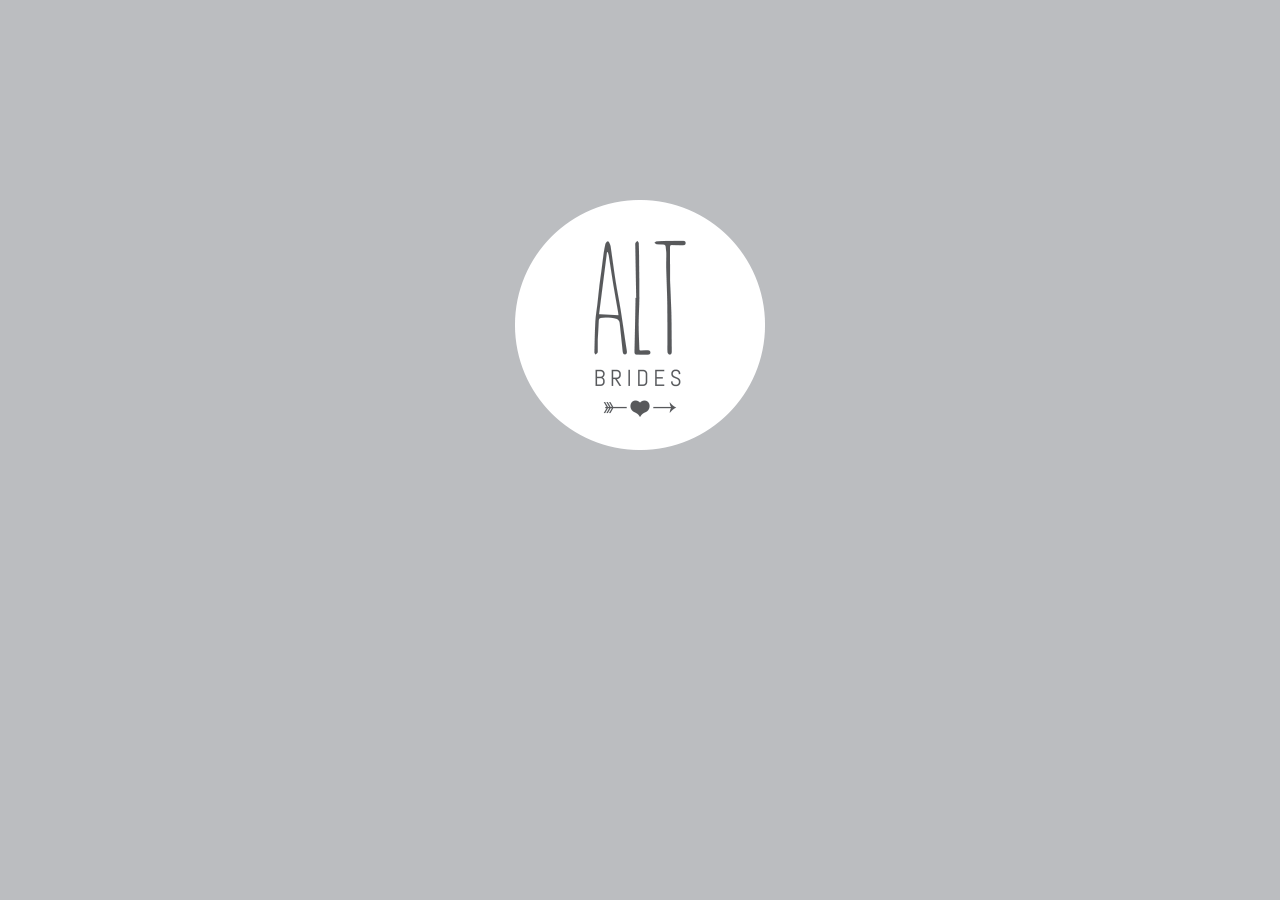
==== index.html @ ce3ed8e2 "updated html" ====
<!DOCTYPE html>
<html>
  <head>
    <meta charset='utf-8'>
    <meta http-equiv="X-UA-Compatible" content="chrome=1">
    <link href='https://fonts.googleapis.com/css?family=Chivo:900' rel='stylesheet' type='text/css'>
    <link rel="stylesheet" type="text/css" href="stylesheets/stylesheet.css" media="screen">
    <link rel="stylesheet" type="text/css" href="stylesheets/pygment_trac.css" media="screen">
    <link rel="stylesheet" type="text/css" href="stylesheets/print.css" media="print">
    <!--[if lt IE 9]>
    <script src="//html5shiv.googlecode.com/svn/trunk/html5.js"></script>
    <![endif]-->
    <title>Alt.Brides</title>
  </head>

  <body>
    <div id="container">
      <div class="inner">
        <header class="welcome">
          <img src="images/alt-logo.png">
        </header>
    </div>
  </body>
</html>
---- stylesheets/stylesheet.css ----
/* http://meyerweb.com/eric/tools/css/reset/
   v2.0 | 20110126
   License: none (public domain)
*/
html, body, div, span, applet, object, iframe,
h1, h2, h3, h4, h5, h6, p, blockquote, pre,
a, abbr, acronym, address, big, cite, code,
del, dfn, em, img, ins, kbd, q, s, samp,
small, strike, strong, sub, sup, tt, var,
b, u, i, center,
dl, dt, dd, ol, ul, li,
fieldset, form, label, legend,
table, caption, tbody, tfoot, thead, tr, th, td,
article, aside, canvas, details, embed,
figure, figcaption, footer, header, hgroup,
menu, nav, output, ruby, section, summary,
time, mark, audio, video {
	margin: 0;
	padding: 0;
	border: 0;
	font-size: 100%;
	font: inherit;
	vertical-align: baseline;
}
/* HTML5 display-role reset for older browsers */
article, aside, details, figcaption, figure,
footer, header, hgroup, menu, nav, section {
	display: block;
}
body {
	line-height: 1;
}
ol, ul {
	list-style: none;
}
blockquote, q {
	quotes: none;
}
blockquote:before, blockquote:after,
q:before, q:after {
	content: '';
	content: none;
}
table {
	border-collapse: collapse;
	border-spacing: 0;
}

/* LAYOUT STYLES */
body {
  font-size: 1em;
  line-height: 1.5;
  background: #BBBDC0;
  font-family: 'Helvetica Neue', Helvetica, Arial, serif;
  text-shadow: 0 1px 0 rgba(255, 255, 255, 0.8);
  color: #6d6d6d;
}

a {
  color: #d5000d;
}
a:hover {
  color: #c5000c;
}

header {
  padding-top: 200px;
  padding-bottom: 25px;
}

header.welcome{
  text-align: center;
  color:#555;
}

header h1 {
  font-family:'Helvetica Neue', Helvetica, Arial, serif;
  letter-spacing: -1px;
  font-size: 48px;
  color: #303030;
  line-height: 1.2;
}

header h2 {
  letter-spacing: -1px;
  font-size: 24px;
  color: #aaa;
  font-weight: normal;
  line-height: 1.3;
}

#container {
  min-height: 595px;
}

.inner {
  width: 620px;
  margin: 0 auto;
}

#container .inner img {
  max-width: 100%;
}

#downloads {
  margin-bottom: 40px;
}

a.button {
  -moz-border-radius: 30px;
  -webkit-border-radius: 30px;
  border-radius: 30px;
  border-top: solid 1px #cbcbcb;
  border-left: solid 1px #b7b7b7;
  border-right: solid 1px #b7b7b7;
  border-bottom: solid 1px #b3b3b3;
  color: #303030;
  line-height: 25px;
  font-weight: bold;
  font-size: 15px;
  padding: 12px 8px 12px 8px;
  display: block;
  float: left;
  width: 179px;
  margin-right: 14px;
  background: #fdfdfd; /* Old browsers */
  background: -moz-linear-gradient(top,  #fdfdfd 0%, #f2f2f2 100%); /* FF3.6+ */
  background: -webkit-gradient(linear, left top, left bottom, color-stop(0%,#fdfdfd), color-stop(100%,#f2f2f2)); /* Chrome,Safari4+ */
  background: -webkit-linear-gradient(top,  #fdfdfd 0%,#f2f2f2 100%); /* Chrome10+,Safari5.1+ */
  background: -o-linear-gradient(top,  #fdfdfd 0%,#f2f2f2 100%); /* Opera 11.10+ */
  background: -ms-linear-gradient(top,  #fdfdfd 0%,#f2f2f2 100%); /* IE10+ */
  background: linear-gradient(top,  #fdfdfd 0%,#f2f2f2 100%); /* W3C */
  filter: progid:DXImageTransform.Microsoft.gradient( startColorstr='#fdfdfd', endColorstr='#f2f2f2',GradientType=0 ); /* IE6-9 */
  -webkit-box-shadow: 10px 10px 5px #888;
  -moz-box-shadow: 10px 10px 5px #888;
  box-shadow: 0px 1px 5px #e8e8e8;
}
a.button:hover {
  border-top: solid 1px #b7b7b7;
  border-left: solid 1px #b3b3b3;
  border-right: solid 1px #b3b3b3;
  border-bottom: solid 1px #b3b3b3;
  background: #fafafa; /* Old browsers */
  background: -moz-linear-gradient(top,  #fdfdfd 0%, #f6f6f6 100%); /* FF3.6+ */
  background: -webkit-gradient(linear, left top, left bottom, color-stop(0%,#fdfdfd), color-stop(100%,#f6f6f6)); /* Chrome,Safari4+ */
  background: -webkit-linear-gradient(top,  #fdfdfd 0%,#f6f6f6 100%); /* Chrome10+,Safari5.1+ */
  background: -o-linear-gradient(top,  #fdfdfd 0%,#f6f6f6 100%); /* Opera 11.10+ */
  background: -ms-linear-gradient(top,  #fdfdfd 0%,#f6f6f6 100%); /* IE10+ */
  background: linear-gradient(top,  #fdfdfd 0%,#f6f6f6, 100%); /* W3C */
  filter: progid:DXImageTransform.Microsoft.gradient( startColorstr='#fdfdfd', endColorstr='#f6f6f6',GradientType=0 ); /* IE6-9 */
}

a.button span {
  padding-left: 50px;
  display: block;
  height: 23px;
}

#download-zip span {
  background: transparent url(../images/zip-icon.png) 12px 50% no-repeat;
}
#download-tar-gz span {
  background: transparent url(../images/tar-gz-icon.png) 12px 50% no-repeat;
}
#view-on-github span {
  background: transparent url(../images/octocat-icon.png) 12px 50% no-repeat;
}
#view-on-github {
  margin-right: 0;
}

code, pre {
  font-family: Monaco, "Bitstream Vera Sans Mono", "Lucida Console", Terminal;
  color: #222;
  margin-bottom: 30px;
  font-size: 14px;
}

code {
  background-color: #f2f2f2;
  border: solid 1px #ddd;
  padding: 0 3px;
}

pre {
  padding: 20px;
  background: #303030;
  color: #f2f2f2;
  text-shadow: none;
  overflow: auto;
}
pre code {
  color: #f2f2f2;
  background-color: #303030;
  border: none;
  padding: 0;
}

ul, ol, dl {
  margin-bottom: 20px;
}


/* COMMON STYLES */

hr {
  height: 1px;
  line-height: 1px;
  margin-top: 1em;
  padding-bottom: 1em;
  border: none;
  background: transparent url('../images/hr.png') 50% 0 no-repeat;
}

strong {
  font-weight: bold;
}

em {
  font-style: italic;
}

table {
  width: 100%;
  border: 1px solid #ebebeb;
}

th {
  font-weight: 500;
}

td {
  border: 1px solid #ebebeb;
  text-align: center;
  font-weight: 300;
}

form {
  background: #f2f2f2;
  padding: 20px;

}


/* GENERAL ELEMENT TYPE STYLES */

h1 {
  font-size: 32px;
}

h2 {
  font-size: 22px;
  font-weight: bold;
  color: #303030;
  margin-bottom: 8px;
}

h3 {
  color: #d5000d;
  font-size: 18px;
  font-weight: bold;
  margin-bottom: 8px;
}

h4 {
  font-size: 16px;
  color: #303030;
  font-weight: bold;
}

h5 {
  font-size: 1em;
  color: #303030;
}

h6 {
  font-size: .8em;
  color: #303030;
}

p {
  font-weight: 300;
  margin-bottom: 20px;
}

a {
  text-decoration: none;
}

p a {
  font-weight: 400;
}

blockquote {
  font-size: 1.6em;
  border-left: 10px solid #e9e9e9;
  margin-bottom: 20px;
  padding: 0 0 0 30px;
}

ul li {
  list-style: disc inside;
  padding-left: 20px;
}

ol li {
  list-style: decimal inside;
  padding-left: 3px;
}

dl dt {
  color: #303030;
}

footer {
  background: transparent url('../images/hr.png') 0 0 no-repeat;
  margin-top: 40px;
  padding-top: 20px;
  padding-bottom: 30px;
  font-size: 13px;
  color: #aaa;
}

footer a {
  color: #666;
}
footer a:hover {
  color: #444;
}

/* MISC */
.clearfix:after {
  clear: both;
  content: '.';
  display: block;
  visibility: hidden;
  height: 0;
}

.clearfix {display: inline-block;}
* html .clearfix {height: 1%;}
.clearfix {display: block;}

/* #Media Queries
================================================== */

/* Smaller than standard 960 (devices and browsers) */
@media only screen and (max-width: 959px) {}

/* Tablet Portrait size to standard 960 (devices and browsers) */
@media only screen and (min-width: 768px) and (max-width: 959px) {}

/* All Mobile Sizes (devices and browser) */
@media only screen and (max-width: 767px) {
  header {
    padding-top: 10px;
    padding-bottom: 10px;
  }
  #downloads {
    margin-bottom: 25px;
  }
  #download-zip, #download-tar-gz {
    display: none;
  }
  .inner {
    width: 94%;
    margin: 0 auto;
  }
}

/* Mobile Landscape Size to Tablet Portrait (devices and browsers) */
@media only screen and (min-width: 480px) and (max-width: 767px) {}

/* Mobile Portrait Size to Mobile Landscape Size (devices and browsers) */
@media only screen and (max-width: 479px) {}
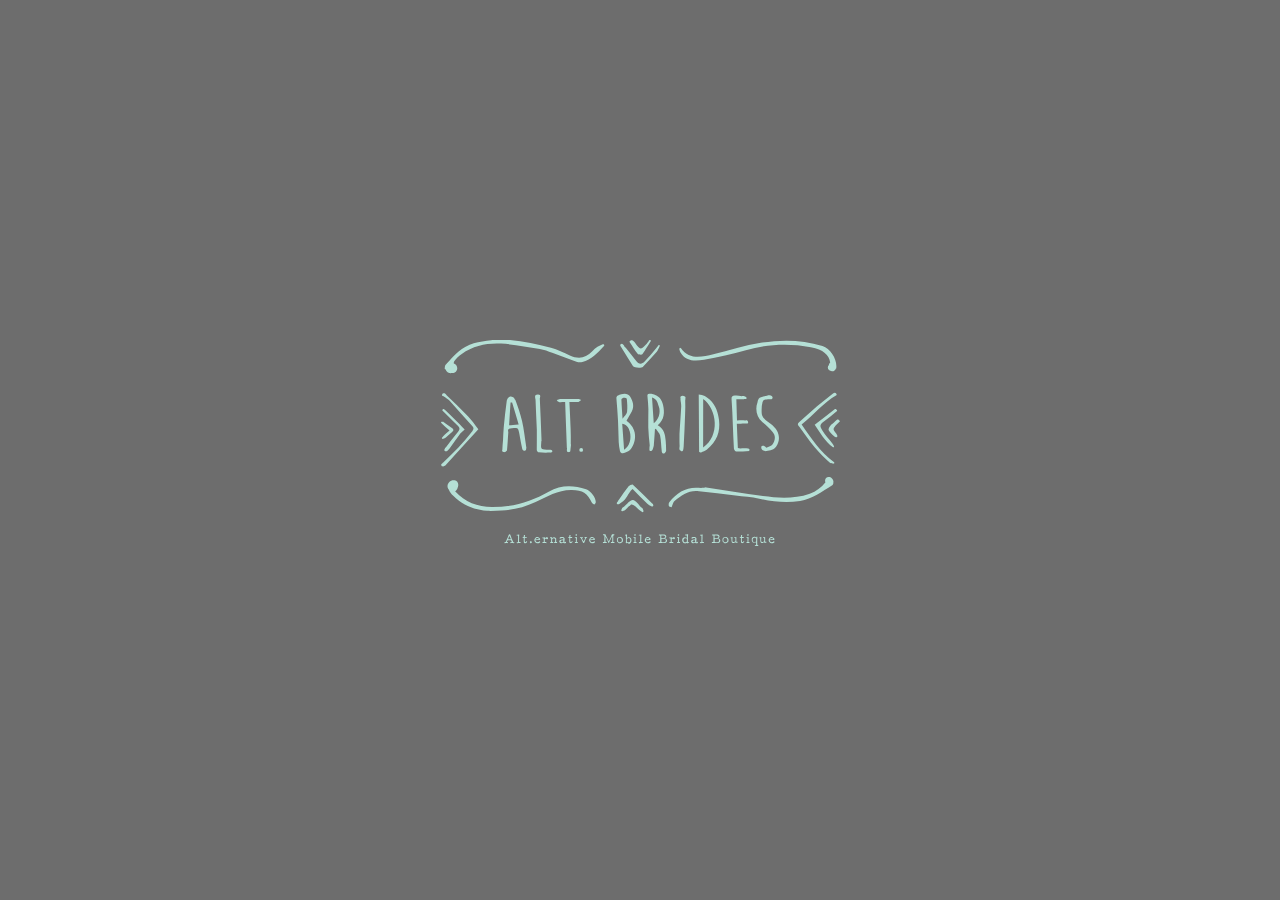
==== commit f0736450: "new logo commit" ====
--- a/index.html
+++ b/index.html
@@ -17,8 +17,9 @@
     <div id="container">
       <div class="inner">
         <header class="welcome">
-          <img src="images/alt-logo.png">
+          <img src="images/alt-logo1.svg">
         </header>
+        <!-- <h2>Coming Soon</h2> -->
     </div>
   </body>
 </html>--- a/stylesheets/stylesheet.css
+++ b/stylesheets/stylesheet.css
@@ -50,9 +50,9 @@
 body {
   font-size: 1em;
   line-height: 1.5;
-  background: #BBBDC0;
+  background: #6d6d6d;
   font-family: 'Helvetica Neue', Helvetica, Arial, serif;
-  text-shadow: 0 1px 0 rgba(255, 255, 255, 0.8);
+  text-shadow: 0 1px 0 rgba(255, 255, 255, 0.4);
   color: #6d6d6d;
 }
 
@@ -70,7 +70,10 @@
 
 header.welcome{
   text-align: center;
-  color:#555;
+  color: #555;
+  width: 400px;
+  height: 250px;
+  margin: 0 auto;
 }
 
 header h1 {
@@ -95,7 +98,8 @@
 
 .inner {
   width: 620px;
-  margin: 0 auto;
+  margin: 140px auto 0;
+  text-align: center;
 }
 
 #container .inner img {
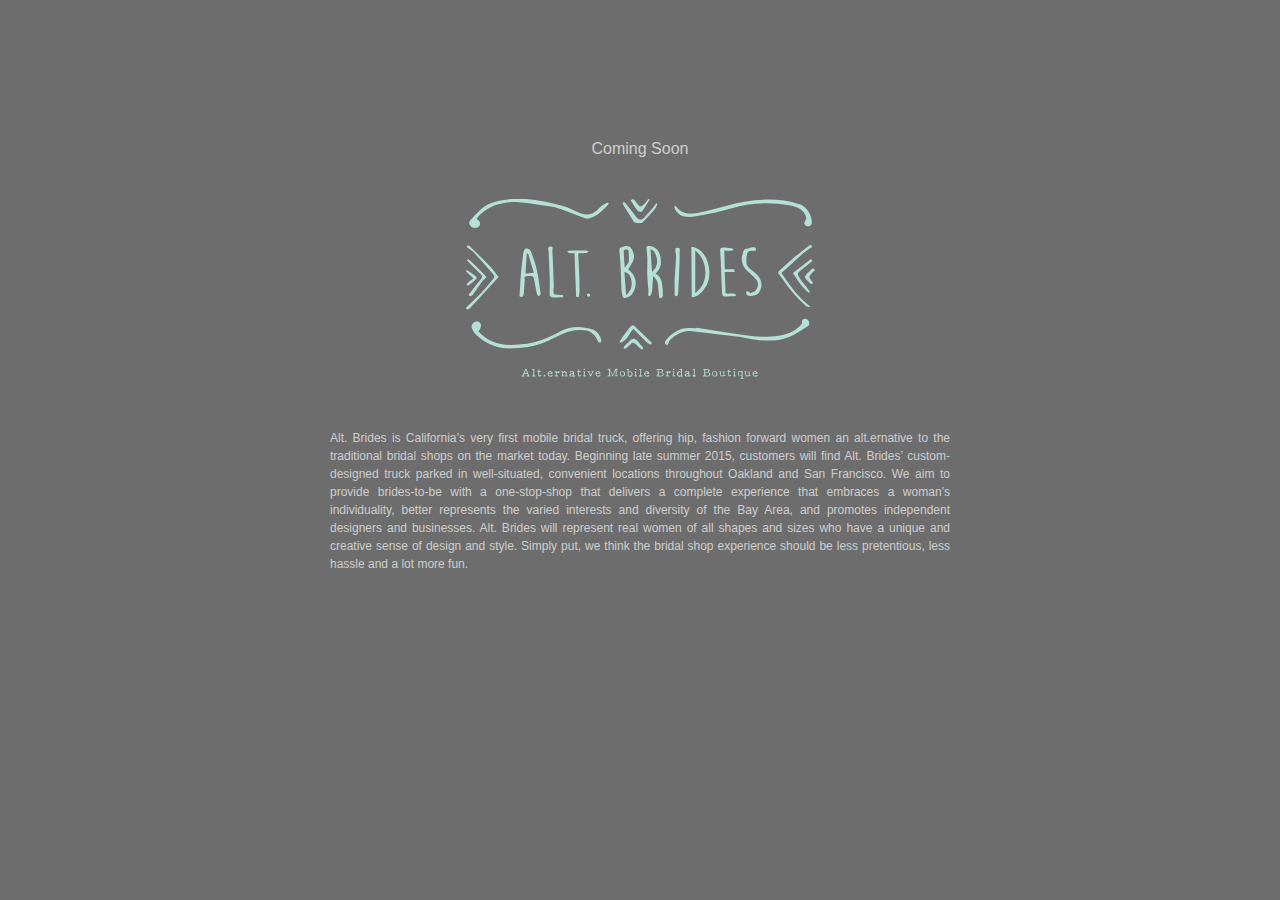
==== commit 1d2ac559: "progress commit" ====
--- a/index.html
+++ b/index.html
@@ -4,9 +4,7 @@
     <meta charset='utf-8'>
     <meta http-equiv="X-UA-Compatible" content="chrome=1">
     <link href='https://fonts.googleapis.com/css?family=Chivo:900' rel='stylesheet' type='text/css'>
-    <link rel="stylesheet" type="text/css" href="stylesheets/stylesheet.css" media="screen">
-    <link rel="stylesheet" type="text/css" href="stylesheets/pygment_trac.css" media="screen">
-    <link rel="stylesheet" type="text/css" href="stylesheets/print.css" media="print">
+    <link rel="stylesheet" type="text/css" href="stylesheets/all.css" media="screen">
     <!--[if lt IE 9]>
     <script src="//html5shiv.googlecode.com/svn/trunk/html5.js"></script>
     <![endif]-->
@@ -16,10 +14,24 @@
   <body>
     <div id="container">
       <div class="inner">
-        <header class="welcome">
-          <img src="images/alt-logo1.svg">
-        </header>
-        <!-- <h2>Coming Soon</h2> -->
+        <h1>Coming Soon</h1>
+
+        <img src="images/alt-logo1.svg">
+
+        <h4>
+          Alt. Brides is California’s very first mobile bridal truck, offering hip, fashion
+          forward women an alt.ernative to the traditional bridal shops on the market
+          today. Beginning late summer 2015, customers will find Alt. Brides’ custom-designed truck parked in well-situated,
+          convenient locations throughout Oakland and San Francisco.
+
+          We aim to provide brides-to-be with a one-stop-shop
+          that delivers a complete experience that embraces a woman’s individuality,
+          better represents the varied interests and diversity of the Bay Area, and
+          promotes independent designers and businesses. Alt. Brides will represent
+          real women of all shapes and sizes who have a unique and creative sense of
+          design and style. Simply put, we think the bridal shop experience should be
+          less pretentious, less hassle and a lot more fun.
+        </h4>
     </div>
   </body>
 </html>--- a/stylesheets/all.css
+++ b/stylesheets/all.css
@@ -0,0 +1,34 @@
+@charset "utf-8";
+
+*{
+  font-weight: normal;
+}
+
+body {
+  background: #6d6d6d;
+  font-family: 'Helvetica Neue', Helvetica, Arial, serif;
+  color:#CDCDCD;
+}
+
+.inner {
+  width: 620px;
+  margin: 140px auto 0;
+  text-align: center;
+}
+
+.inner h4{
+  padding-top:30px;
+  line-height: 1.5em;
+  font-size: 12px;
+  text-align: justify;
+}
+
+.inner h1{
+  font-size: 16px;
+}
+
+.inner img{
+  padding-top: 30px;
+  width:350px;
+  margin:0 auto;
+}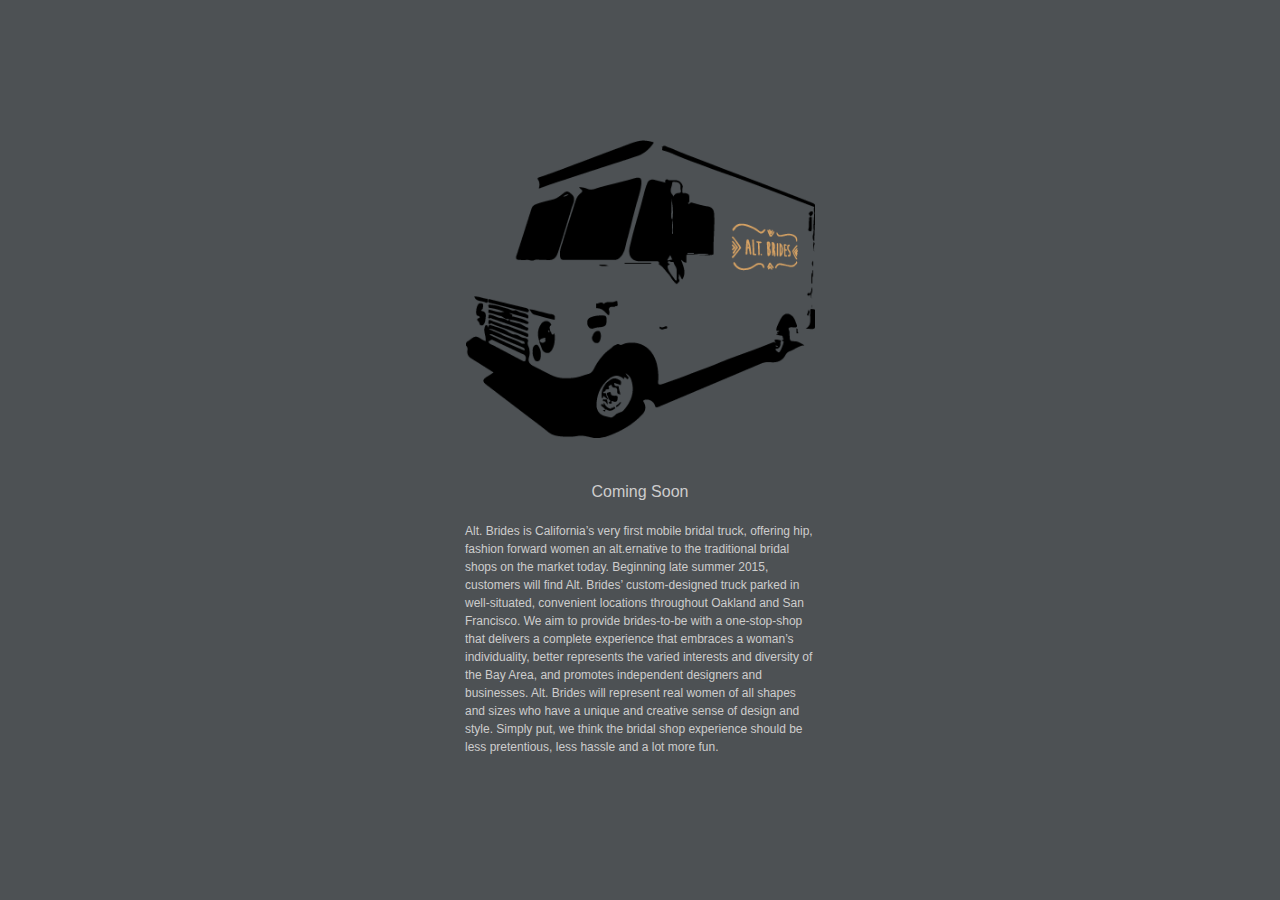
==== commit cd3eeb1a: "cute truck image" ====
--- a/index.html
+++ b/index.html
@@ -14,10 +14,8 @@
   <body>
     <div id="container">
       <div class="inner">
+        <img src="images/truck.png">
         <h1>Coming Soon</h1>
-
-        <img src="images/alt-logo1.svg">
-
         <h4>
           Alt. Brides is California’s very first mobile bridal truck, offering hip, fashion
           forward women an alt.ernative to the traditional bridal shops on the market
--- a/stylesheets/all.css
+++ b/stylesheets/all.css
@@ -5,7 +5,7 @@
 }
 
 body {
-  background: #6d6d6d;
+  background: #4D5154;
   font-family: 'Helvetica Neue', Helvetica, Arial, serif;
   color:#CDCDCD;
 }
@@ -17,10 +17,12 @@
 }
 
 .inner h4{
-  padding-top:30px;
+  padding-top:10px;
   line-height: 1.5em;
   font-size: 12px;
-  text-align: justify;
+  max-width: 350px;
+  margin: 0 auto;
+  text-align: left;
 }
 
 .inner h1{
@@ -28,7 +30,7 @@
 }
 
 .inner img{
-  padding-top: 30px;
+  padding-bottom: 30px;
   width:350px;
   margin:0 auto;
 }